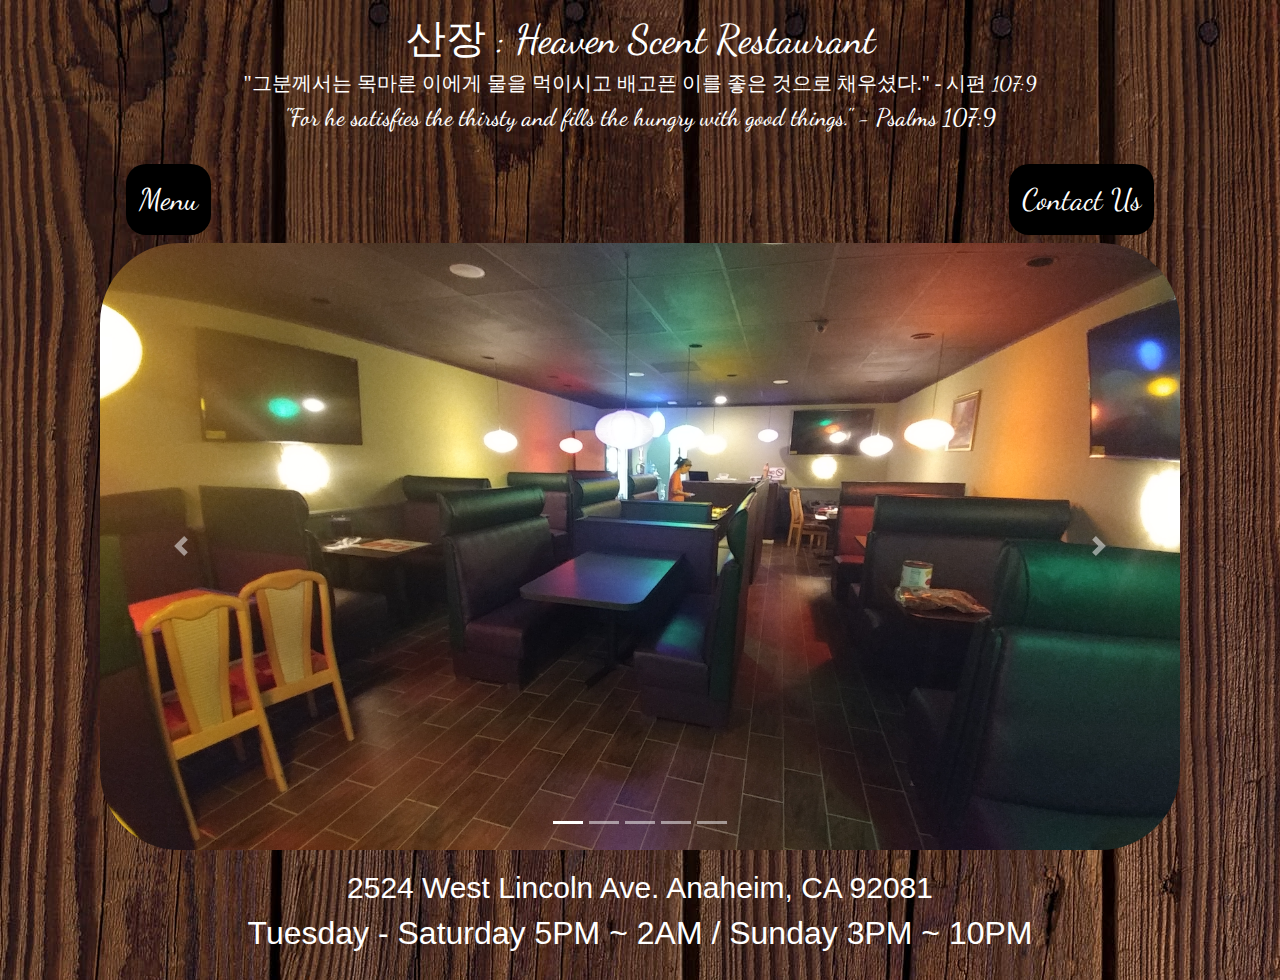
==== index.html @ 57e8e909 "menu" ====
<!DOCTYPE html>
<html lang="en">

<head>
    <meta charset="UTF-8">
    <meta name="viewport" content="width=, initial-scale=1.0">
    <meta http-equiv="X-UA-Compatible" content="ie=edge">
    <link rel="stylesheet" href="https://maxcdn.bootstrapcdn.com/bootstrap/4.0.0/css/bootstrap.min.css" integrity="sha384-Gn5384xqQ1aoWXA+058RXPxPg6fy4IWvTNh0E263XmFcJlSAwiGgFAW/dAiS6JXm"
        crossorigin="anonymous">
    <link rel="stylesheet" href="assets/css/style.css">
    <link href="https://fonts.googleapis.com/css?family=Dancing+Script" rel="stylesheet">
    <script src="https://code.jquery.com/jquery-3.2.1.slim.min.js" integrity="sha384-KJ3o2DKtIkvYIK3UENzmM7KCkRr/rE9/Qpg6aAZGJwFDMVNA/GpGFF93hXpG5KkN"
        crossorigin="anonymous"></script>
    <script src="https://cdnjs.cloudflare.com/ajax/libs/popper.js/1.12.9/umd/popper.min.js" integrity="sha384-ApNbgh9B+Y1QKtv3Rn7W3mgPxhU9K/ScQsAP7hUibX39j7fakFPskvXusvfa0b4Q"
        crossorigin="anonymous"></script>
    <script src="https://maxcdn.bootstrapcdn.com/bootstrap/4.0.0/js/bootstrap.min.js" integrity="sha384-JZR6Spejh4U02d8jOt6vLEHfe/JQGiRRSQQxSfFWpi1MquVdAyjUar5+76PVCmYl"
        crossorigin="anonymous"></script>
    <script type="text/javascript" src="assets/javascript/game.js" async></script>
    <title>SanJang - Heaven Scent</title>
</head>

<body>
    <div class="container">
        <div class="col-lg-12">
            <div id="header">
                    <h1> <span class="gungsuh">산장</span> : Heaven Scent Restaurant</h1> 
                    <h3><span class="gungsuh">"그분께서는 목마른 이에게 물을 먹이시고 배고픈 이를 좋은 것으로 채우셨다." -  시편</span> 107:9</h3>
                    <h3 class="headline-en">"For he satisfies the thirsty and fills the hungry with good things." - Psalms 107:9</h3>
                </div>
            <nav class="navbar navbar-expand-lg">
                <button class="navbar-toggler" type="button" data-toggle="collapse" data-target="#navbarNav" aria-controls="navbarNav" aria-expanded="false"
                    aria-label="Toggle navigation">
                    <span class="navbar-toggler-icon"></span>
                </button>
                <div class="collapse navbar-collapse" id="navbarNav">
                    <ul class="navbar-nav">
                        <li class="nav-item">
                            <a class="nav-link" href="menu.html">Menu </a>
                        </li>
                    </ul>
                    <ul class="nav navbar-nav ml-auto">
                        <li class="nav-item">
                            <a class="nav-link" href="contact.html">Contact Us</a>
                        </li>
                    </ul>
                </div>
            </nav>

            <div id="slideshow" class="carousel slide" data-ride="carousel">
                <ol class="carousel-indicators">
                    <li data-target="#slideshow" data-slide-to="0" class="active"></li>
                    <li data-target="#slideshow" data-slide-to="1"></li>
                    <li data-target="#slideshow" data-slide-to="2"></li>
                    <li data-target="#slideshow" data-slide-to="3"></li>
                    <li data-target="#slideshow" data-slide-to="4"></li>
                </ol>
                <div class="carousel-inner">
                    <div class="carousel-item active">
                        <img class="img-carousel w-100" src="assets/images/restaurant.jpg" alt="Restaurant">
                    </div>
                    <div class="carousel-item">
                        <img class="img-carousel w-100" src="assets/images/squid.jpg" alt="Cold Pork Salad">
                    </div>
                    <div class="carousel-item">
                        <img class="img-carousel w-100" src="assets/images/stew2.jpg" alt="Chicken Stew">
                    </div>
                    <div class="carousel-item">
                        <img class="img-carousel w-100" src="assets/images/chicken-barbeque.jpg" alt="Barbeque Chicken">
                    </div>
                    <div class="carousel-item">
                        <img class="img-carousel w-100" src="assets/images/shrimp-mayo.jpg" alt="Shrimp with Mayonneise">
                    </div>
                </div>
                <a class="carousel-control-prev" href="#slideshow" role="button" data-slide="prev">
                    <span class="carousel-control-prev-icon" aria-hidden="true"></span>
                    <span class="sr-only">Previous</span>
                </a>
                <a class="carousel-control-next" href="#slideshow" role="button" data-slide="next">
                    <span class="carousel-control-next-icon" aria-hidden="true"></span>
                    <span class="sr-only">Next</span>
                </a>
            </div>
        </div>

        <div class="container-content">
            <div class="container-address">
                <h2 class="address"> 2524 West Lincoln Ave. Anaheim, CA 92081 </h2>
                <h2 class="schedule">Tuesday - Saturday 5PM ~ 2AM / Sunday 3PM ~ 10PM </h2>
            </div>
        </div>

    </div>
</body>

</html>
---- assets/css/style.css ----
body { 
    background-color: white;
    background-image: url("../images/background-brown.jpeg");

}
.jumbotron{
    background-color: rgb(230, 230, 231);
    margin-top: 40px;
    text-align: center;
    padding-bottom: 20px;
}

.jumbotron img { 
    margin-bottom: 20px;
}

.img-carousel {
    max-height: 607px;
    height: auto;
    border-radius: 80px;
}
.img-menu {
    text-align:center;
    height: auto;
    margin: 0 auto; 
}

#header {
    text-align: center;
    padding: 15px;
}
h1, h3 {
    color: white;
    font-family: 'Dancing Script', cursive;
}

h2 {
    color: white;
}

h3 {
    font-size: 20px;
}
.headline-en {
    font-size: 24px;
}

.gungsuh {
    font-family: 'Gungsuh';
}

.navbar {
    background-color: transparent;
    background: transparent;
    border-color: transparent;
 }

 a { 
     color: white;
     font-family: 'Dancing Script', cursive;
 }

 .nav-link { 
     font-size: 30px;
 }
 
 .nav-item {
    background-color: black;
    border-radius: 20px;
    padding: 5px;
    margin: 0px 10px 0px 10px;

 }

 .container-address {
     text-align: center;
     padding: 20px;
 }

 .address{ 
    font-size: 30px;
     
 }

 .navbar li { color: #000 } 

 .featured-items{
     text-align: center;
 }

 .carousel-inner {
     text-align:center; 
 }

 .img-menu {
     margin: 10 0 10 0; 

 }

@media screen and (max-width: 640px) {
    
    #logo { 
        max-width: 80%;
    }
    .jumbotron { 
        width: 100%; 
    }

.container-content {
    width: 90%; 

}
    #artist, #game {
        margin: 20px 20px 20px 20px;
        padding: auto;
    }
}
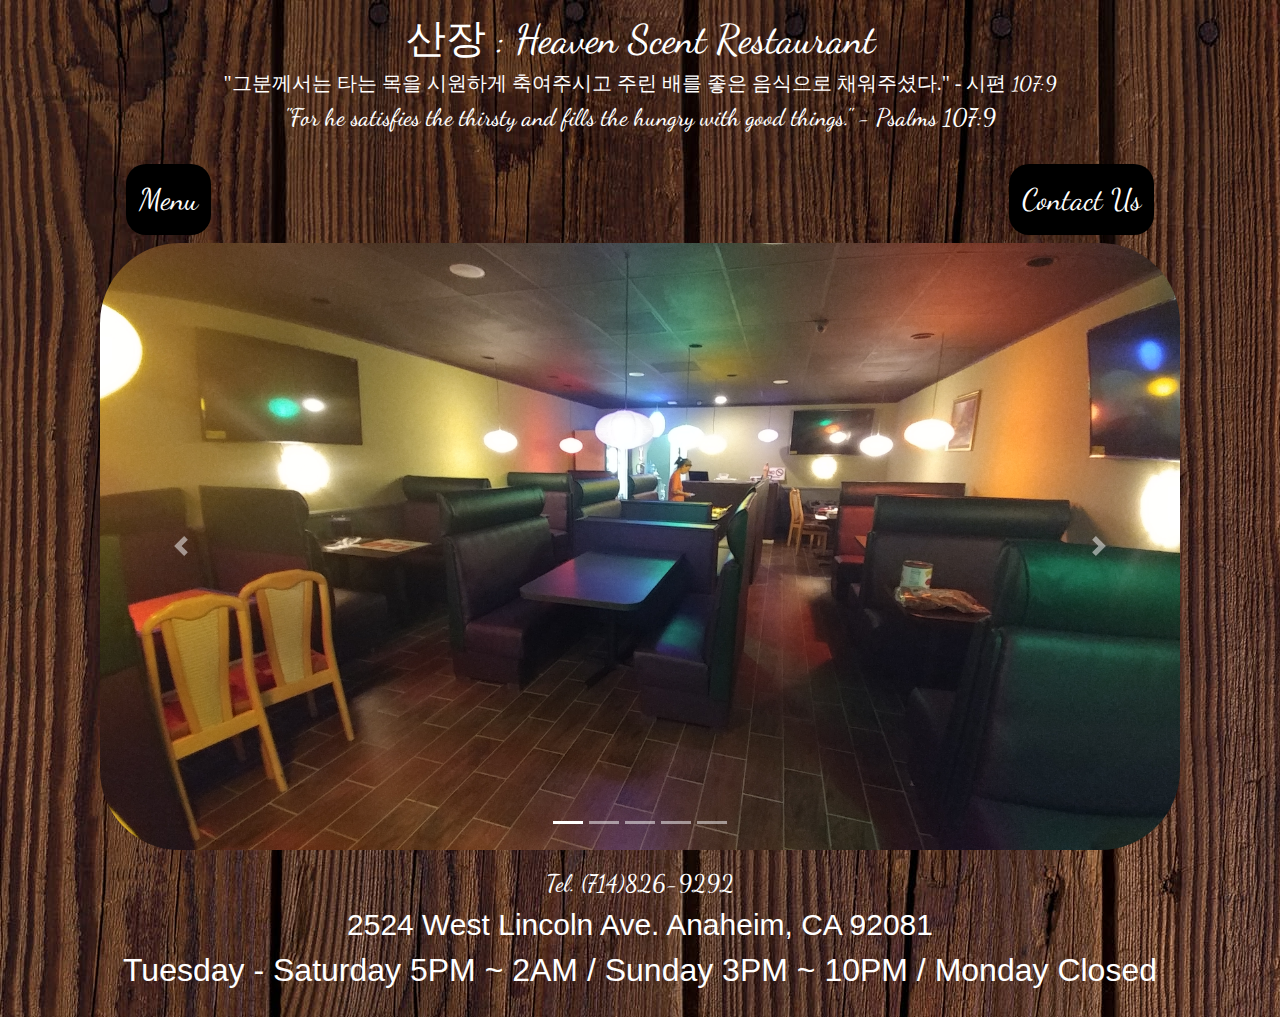
==== commit 9bad1b56: "info fixes. removed shrimp" ====
--- a/index.html
+++ b/index.html
@@ -24,7 +24,7 @@
         <div class="col-lg-12">
             <div id="header">
                     <h1> <span class="gungsuh">산장</span> : Heaven Scent Restaurant</h1> 
-                    <h3><span class="gungsuh">"그분께서는 목마른 이에게 물을 먹이시고 배고픈 이를 좋은 것으로 채우셨다." -  시편</span> 107:9</h3>
+                    <h3><span class="gungsuh">"그분께서는 타는 목을 시원하게 축여주시고 주린 배를 좋은 음식으로 채워주셨다." -  시편</span> 107:9</h3>
                     <h3 class="headline-en">"For he satisfies the thirsty and fills the hungry with good things." - Psalms 107:9</h3>
                 </div>
             <nav class="navbar navbar-expand-lg">
@@ -68,7 +68,7 @@
                         <img class="img-carousel w-100" src="assets/images/chicken-barbeque.jpg" alt="Barbeque Chicken">
                     </div>
                     <div class="carousel-item">
-                        <img class="img-carousel w-100" src="assets/images/shrimp-mayo.jpg" alt="Shrimp with Mayonneise">
+                        <img class="img-carousel w-100" src="assets/images/chicken-galbi.jpeg" alt="Chicken Galbi">
                     </div>
                 </div>
                 <a class="carousel-control-prev" href="#slideshow" role="button" data-slide="prev">
@@ -84,8 +84,9 @@
 
         <div class="container-content">
             <div class="container-address">
+                <h3 class="headline-en">Tel. (714)826-9292 </h3>
                 <h2 class="address"> 2524 West Lincoln Ave. Anaheim, CA 92081 </h2>
-                <h2 class="schedule">Tuesday - Saturday 5PM ~ 2AM / Sunday 3PM ~ 10PM </h2>
+                <h2 class="schedule">Tuesday - Saturday 5PM ~ 2AM / Sunday 3PM ~ 10PM / Monday Closed </h2>
             </div>
         </div>
 
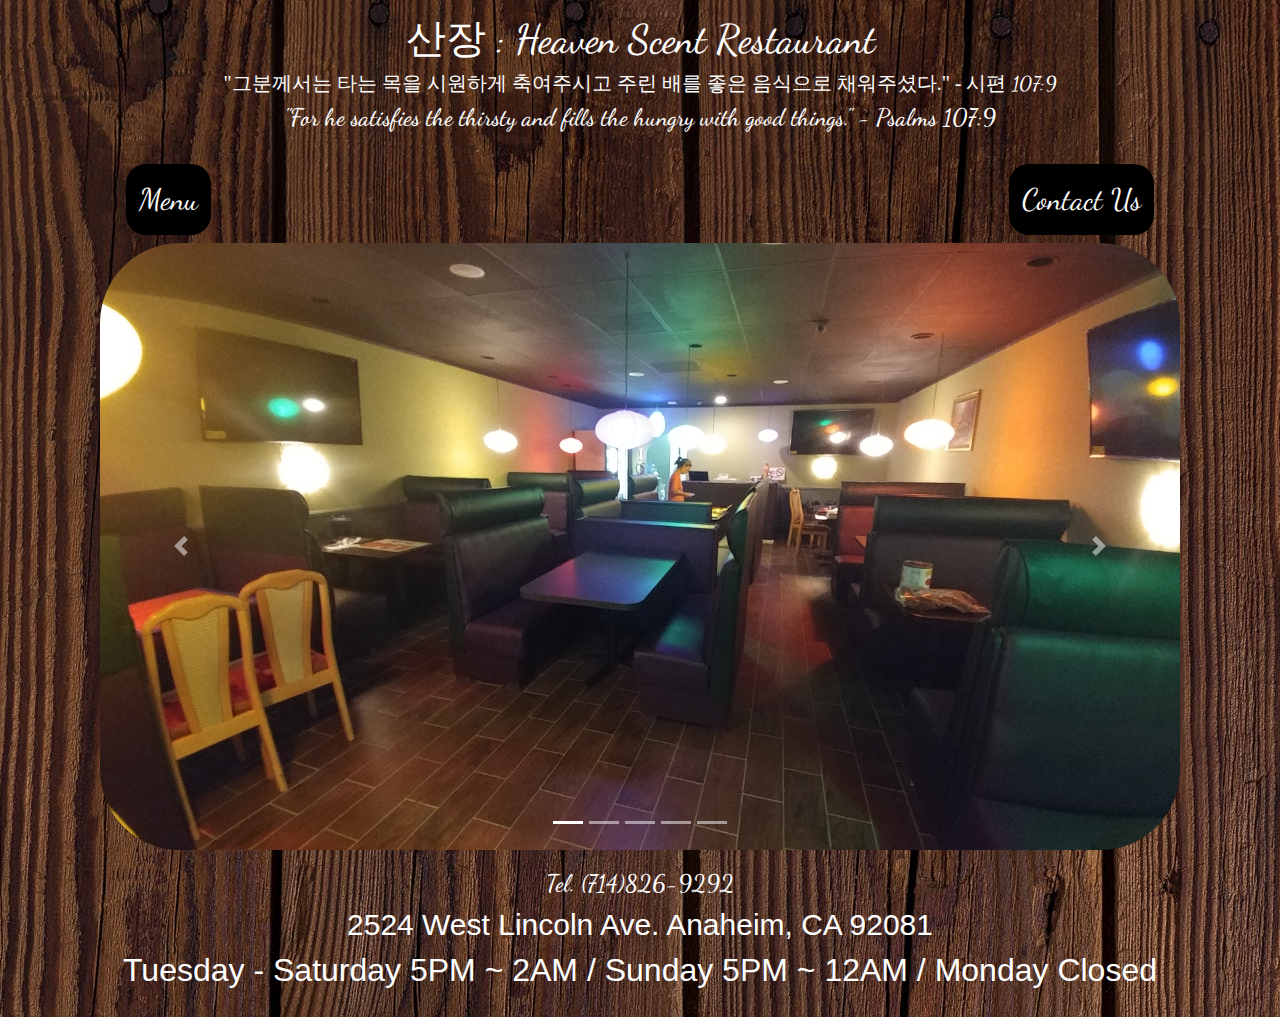
==== commit 2e4e965f: "fixed hours" ====
--- a/index.html
+++ b/index.html
@@ -86,7 +86,7 @@
             <div class="container-address">
                 <h3 class="headline-en">Tel. (714)826-9292 </h3>
                 <h2 class="address"> 2524 West Lincoln Ave. Anaheim, CA 92081 </h2>
-                <h2 class="schedule">Tuesday - Saturday 5PM ~ 2AM / Sunday 3PM ~ 10PM / Monday Closed </h2>
+                <h2 class="schedule">Tuesday - Saturday 5PM ~ 2AM / Sunday 5PM ~ 12AM / Monday Closed </h2>
             </div>
         </div>
 
--- a/assets/css/style.css
+++ b/assets/css/style.css
@@ -94,7 +94,10 @@
 
  .img-menu {
      margin: 10 0 10 0; 
+ }
 
+ #container-contact {
+        text-align: center;
  }
 
 @media screen and (max-width: 640px) {
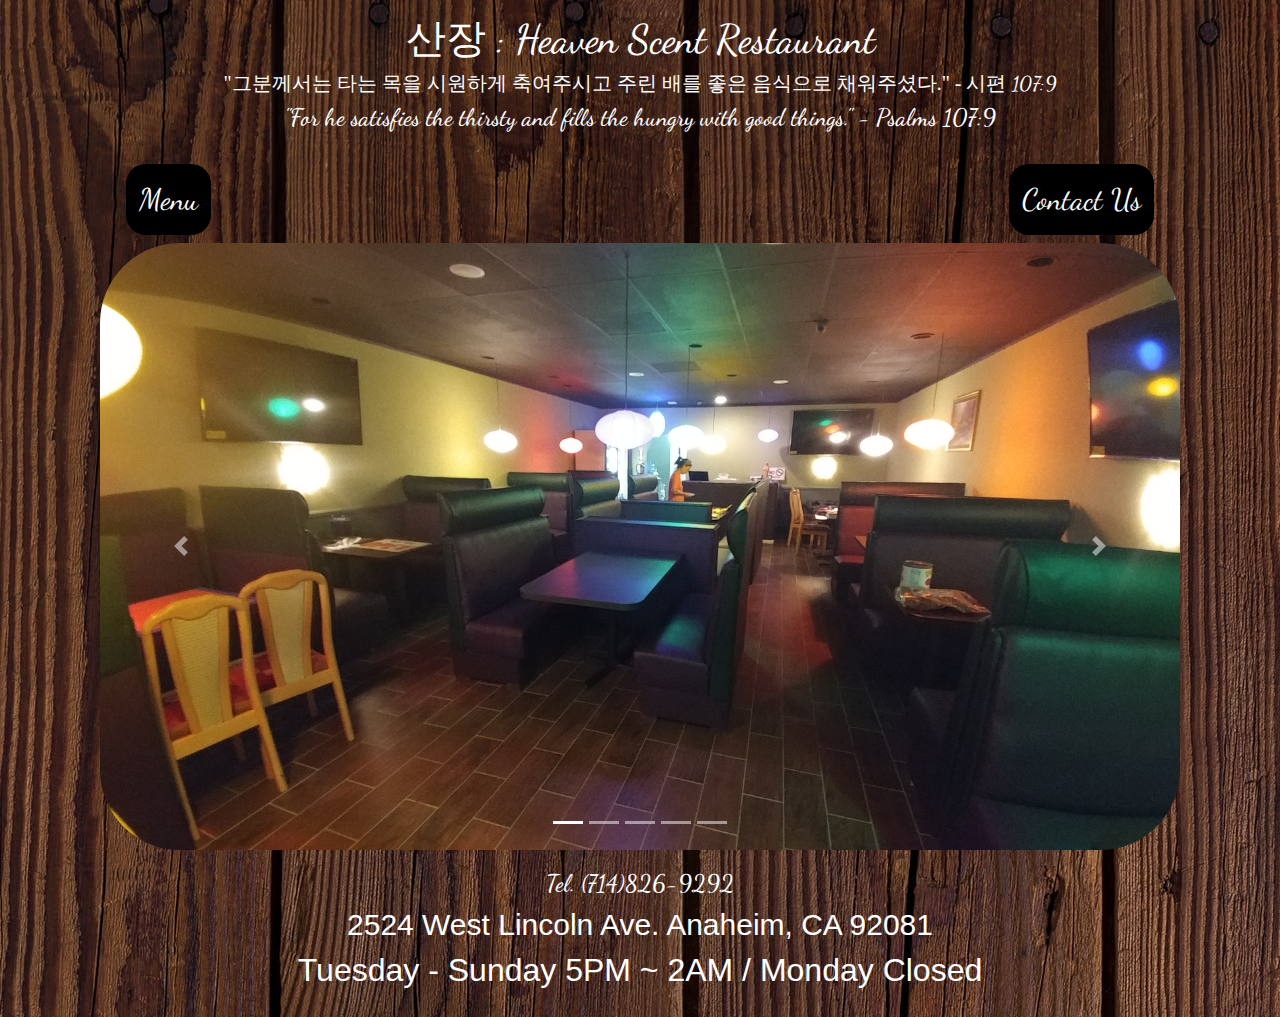
==== commit 7543c342: "Hours" ====
--- a/index.html
+++ b/index.html
@@ -86,11 +86,11 @@
             <div class="container-address">
                 <h3 class="headline-en">Tel. (714)826-9292 </h3>
                 <h2 class="address"> 2524 West Lincoln Ave. Anaheim, CA 92081 </h2>
-                <h2 class="schedule">Tuesday - Saturday 5PM ~ 2AM / Sunday 5PM ~ 12AM / Monday Closed </h2>
+                <h2 class="schedule">Tuesday - Sunday 5PM ~ 2AM / Monday Closed </h2>
             </div>
         </div>
 
     </div>
 </body>
 
-</html>+</html>
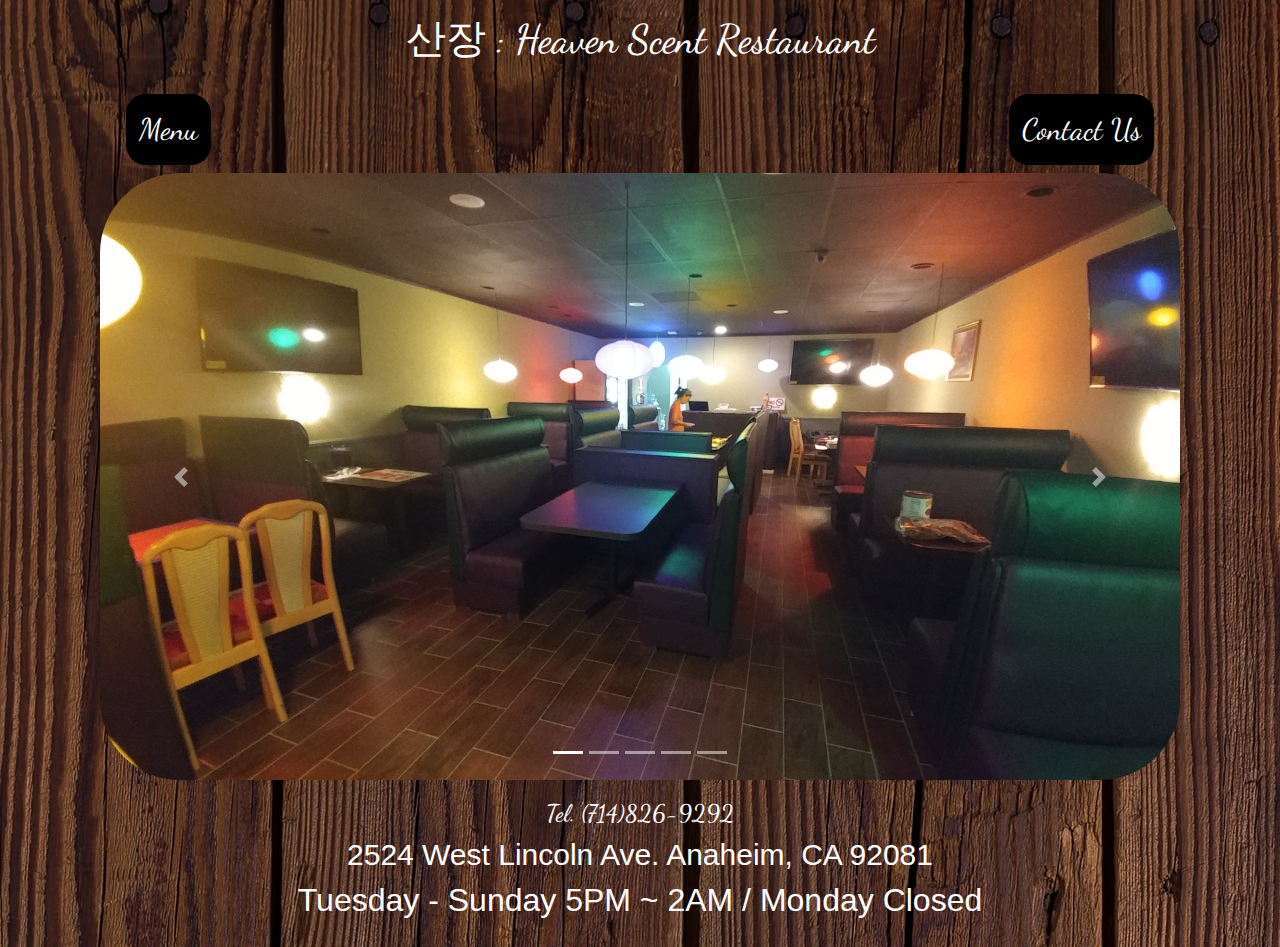
==== commit 628866e2: "removed bible quote" ====
--- a/index.html
+++ b/index.html
@@ -24,8 +24,6 @@
         <div class="col-lg-12">
             <div id="header">
                     <h1> <span class="gungsuh">산장</span> : Heaven Scent Restaurant</h1> 
-                    <h3><span class="gungsuh">"그분께서는 타는 목을 시원하게 축여주시고 주린 배를 좋은 음식으로 채워주셨다." -  시편</span> 107:9</h3>
-                    <h3 class="headline-en">"For he satisfies the thirsty and fills the hungry with good things." - Psalms 107:9</h3>
                 </div>
             <nav class="navbar navbar-expand-lg">
                 <button class="navbar-toggler" type="button" data-toggle="collapse" data-target="#navbarNav" aria-controls="navbarNav" aria-expanded="false"
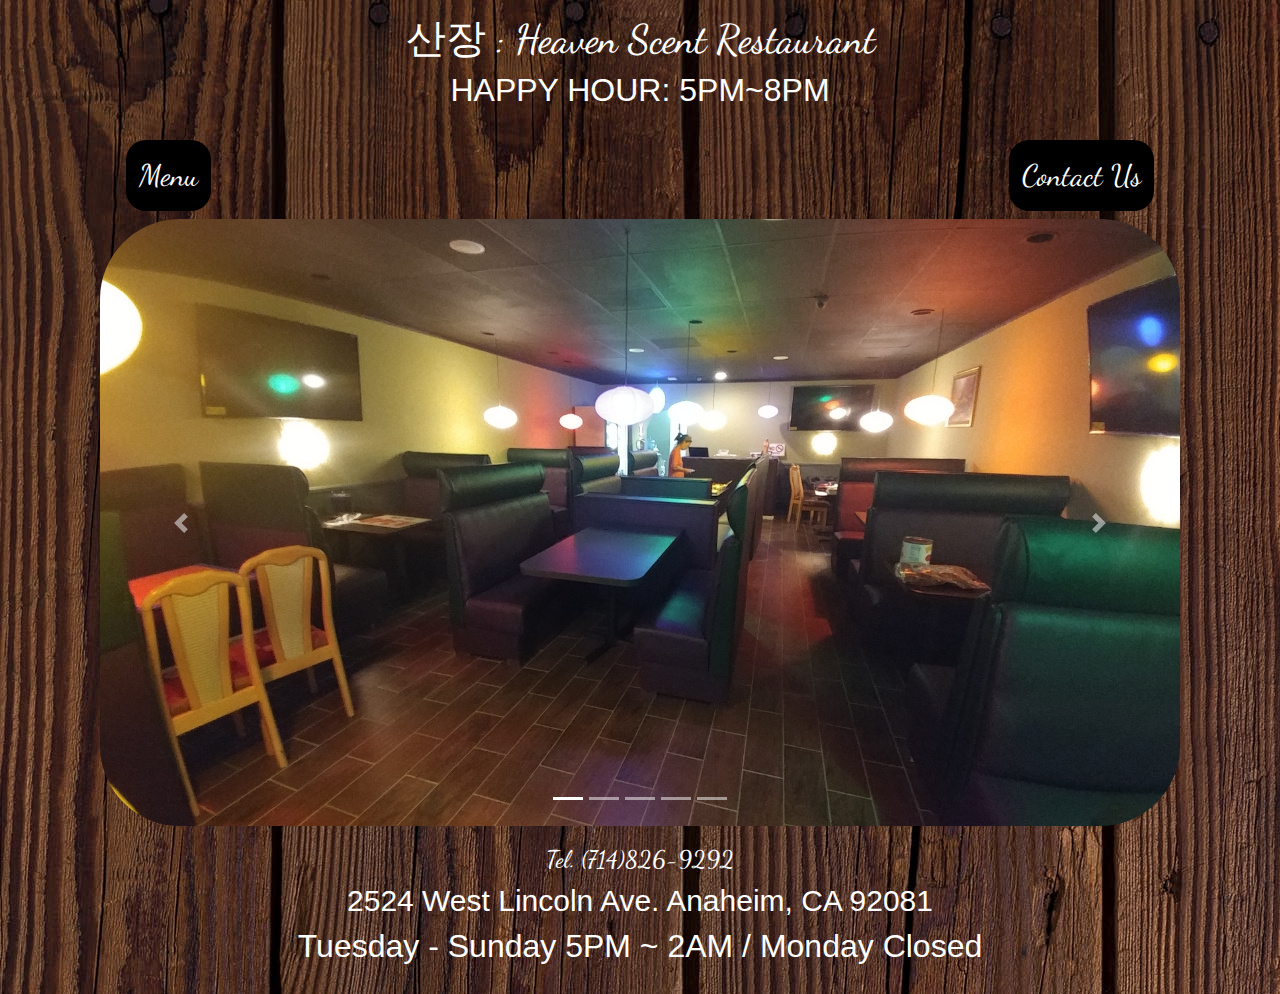
==== commit dcdf010e: "happy hour" ====
--- a/index.html
+++ b/index.html
@@ -24,6 +24,7 @@
         <div class="col-lg-12">
             <div id="header">
                     <h1> <span class="gungsuh">산장</span> : Heaven Scent Restaurant</h1> 
+                    <h2> HAPPY HOUR: 5PM~8PM </h2> 
                 </div>
             <nav class="navbar navbar-expand-lg">
                 <button class="navbar-toggler" type="button" data-toggle="collapse" data-target="#navbarNav" aria-controls="navbarNav" aria-expanded="false"
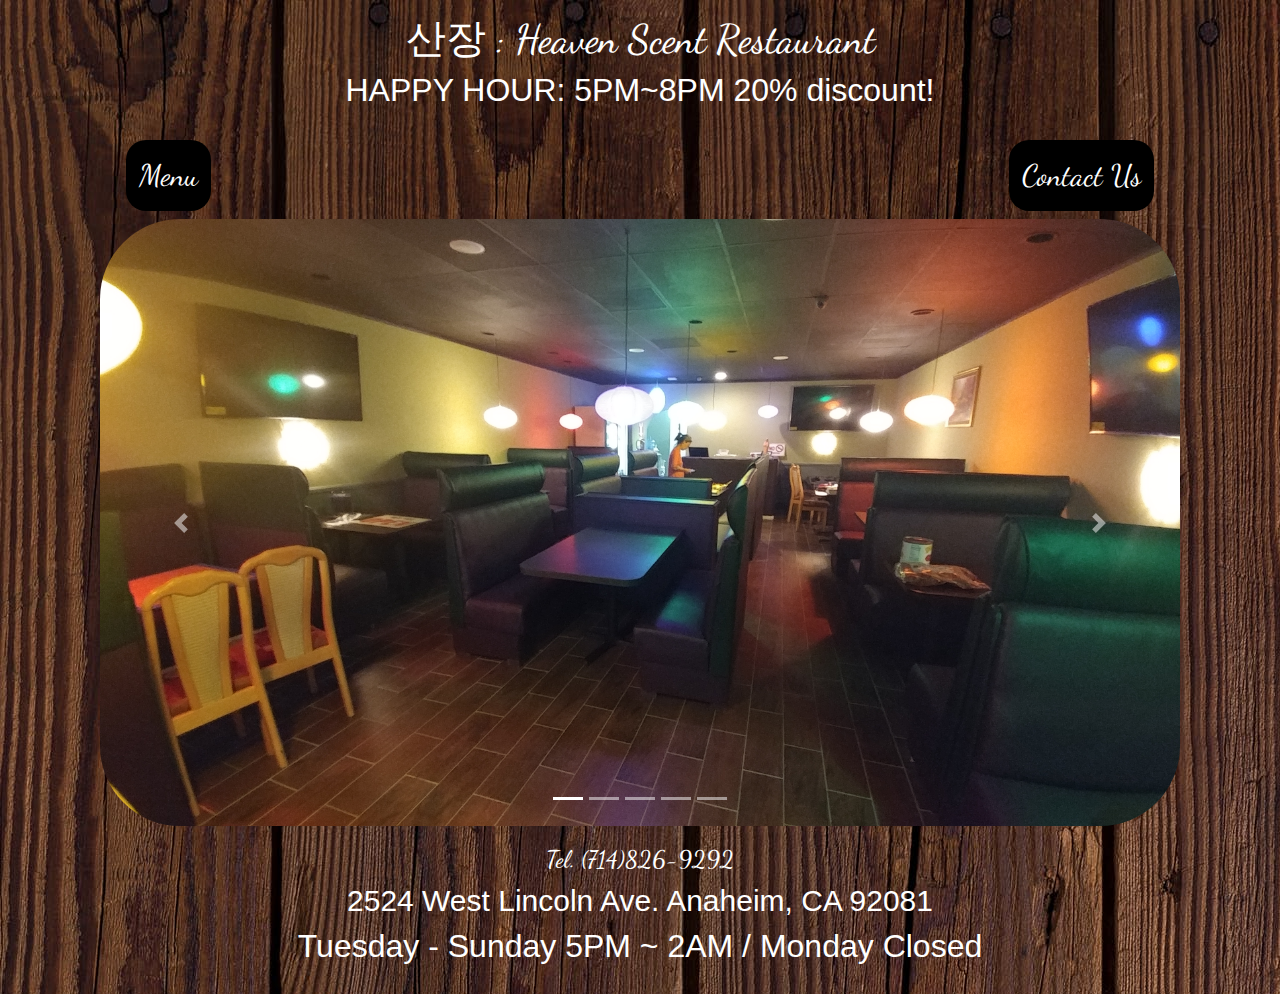
==== commit a74b4df0: "happy hour" ====
--- a/index.html
+++ b/index.html
@@ -24,7 +24,7 @@
         <div class="col-lg-12">
             <div id="header">
                     <h1> <span class="gungsuh">산장</span> : Heaven Scent Restaurant</h1> 
-                    <h2> HAPPY HOUR: 5PM~8PM </h2> 
+                    <h2> HAPPY HOUR: 5PM~8PM 20% discount! </h2> 
                 </div>
             <nav class="navbar navbar-expand-lg">
                 <button class="navbar-toggler" type="button" data-toggle="collapse" data-target="#navbarNav" aria-controls="navbarNav" aria-expanded="false"
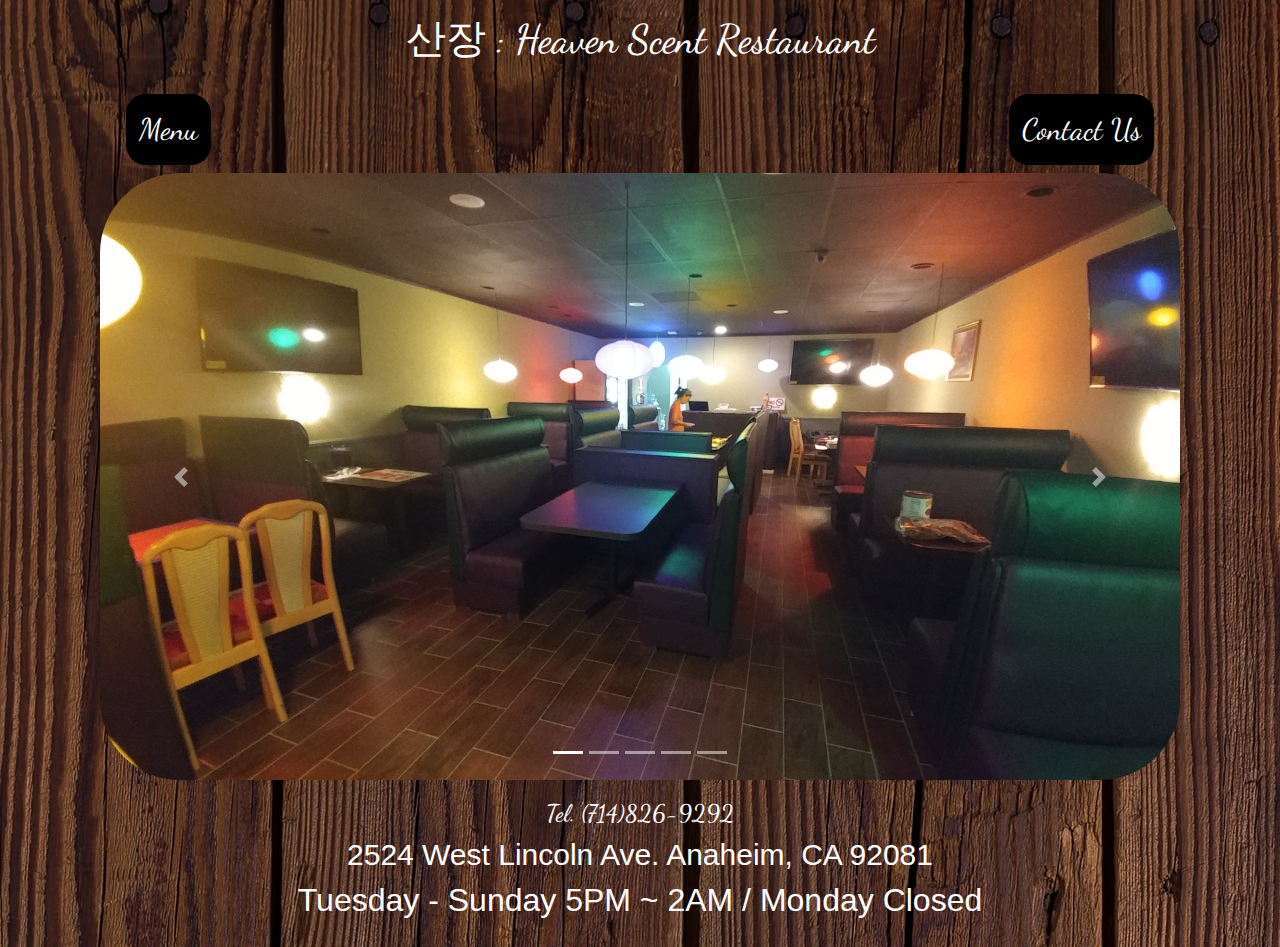
==== commit 5ca4d872: "removed happy hour" ====
--- a/index.html
+++ b/index.html
@@ -24,7 +24,6 @@
         <div class="col-lg-12">
             <div id="header">
                     <h1> <span class="gungsuh">산장</span> : Heaven Scent Restaurant</h1> 
-                    <h2> HAPPY HOUR: 5PM~8PM 20% discount! </h2> 
                 </div>
             <nav class="navbar navbar-expand-lg">
                 <button class="navbar-toggler" type="button" data-toggle="collapse" data-target="#navbarNav" aria-controls="navbarNav" aria-expanded="false"
